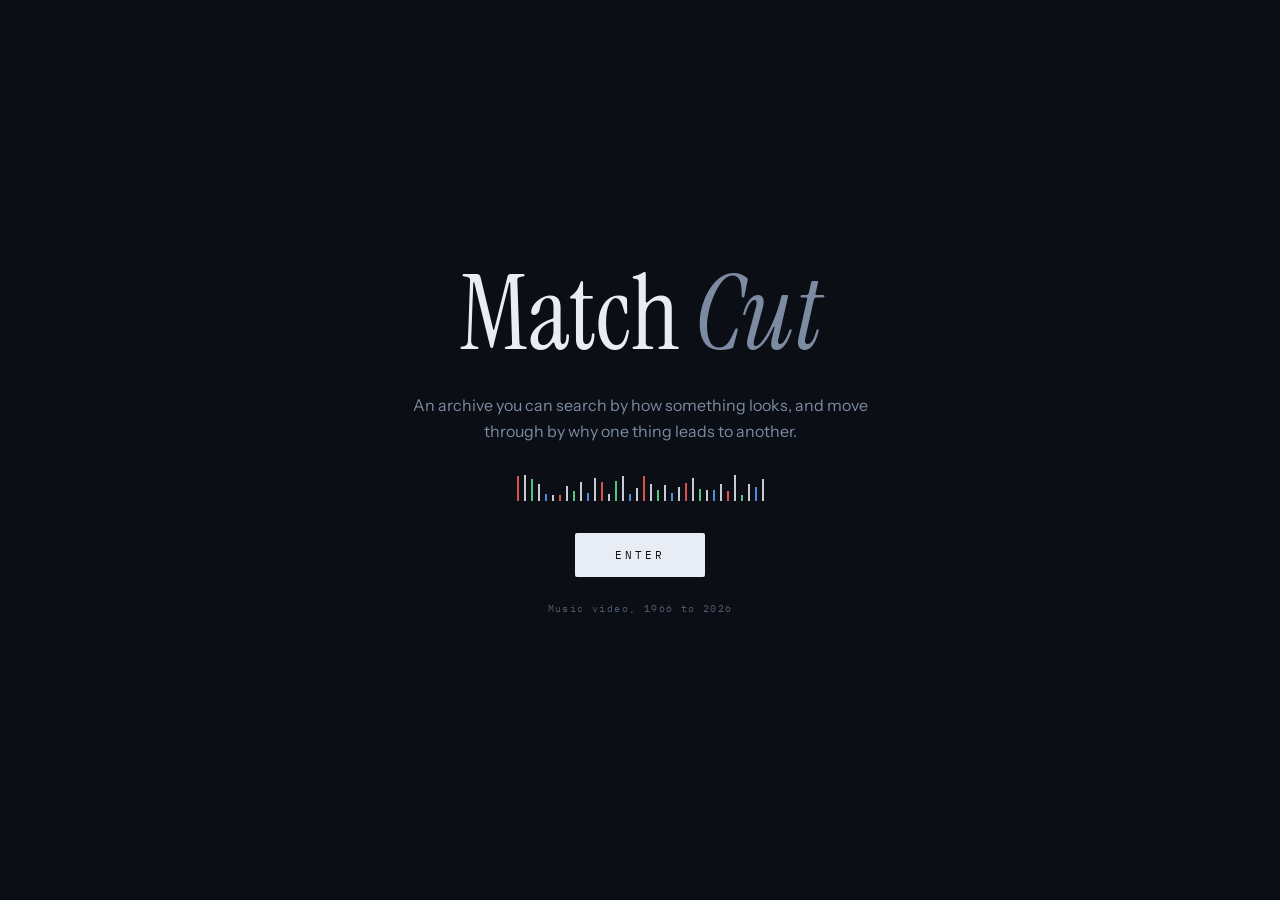
==== index.html @ 5171f954 "Boot in 75ms instead of downloading 2.6MB first The whole index loaded before anything worked: 2.6MB" ====
<!DOCTYPE html>
<html lang="en">
<head>
<meta charset="utf-8">
<meta name="viewport" content="width=device-width,initial-scale=1">
<title>Match Cut</title>
<meta name="description" content="A music video archive searchable by visual grammar, with 49,753 reasoned connections. Ask, or let the agent programme a run and say why it goes where it goes.">
<link rel="icon" href="/favicon.ico" sizes="any">
<link rel="icon" href="/assets/icon.svg" type="image/svg+xml">
<link rel="apple-touch-icon" href="/assets/icon-180.png">
<link rel="manifest" href="/site.webmanifest">
<meta name="theme-color" content="#0B0E14">

<meta property="og:type" content="website">
<meta property="og:site_name" content="Match Cut">
<meta property="og:url" content="https://matchcut.live/">
<meta property="og:title" content="Match Cut">
<meta property="og:description" content="Search a music video archive by how something looks, and move through it by why one thing leads to another. Built for people and their agents to use at the same time.">
<meta property="og:image" content="https://matchcut.live/assets/og.png">
<meta property="og:image:width" content="1200">
<meta property="og:image:height" content="630">
<meta property="og:image:alt" content="Match Cut: a music video archive searchable by visual grammar">
<meta name="twitter:card" content="summary_large_image">
<meta name="twitter:title" content="Match Cut">
<meta name="twitter:description" content="Search a music video archive by how something looks, and move through it by why one thing leads to another.">
<meta name="twitter:image" content="https://matchcut.live/assets/og.png">
<link rel="stylesheet" href="styles.css">
</head>
<body>

<!-- The opening is itself a match cut: real frames from the archive, cut on a
     hard rhythm, resolving into the wordmark. -->
<div class="gate" id="gate">
  <div class="gate-film" id="gateFilm"></div>
  <div class="gate-scrim"></div>
  <div class="gate-body">
    <div class="gate-mark"><b>Match</b><i>Cut</i></div>
    <p class="gate-line">
      An archive you can search by how something looks, and move through by why one
      thing leads to another.
    </p>
    <div class="gate-meter" id="gateMeter"></div>
    <button class="gate-enter" id="enter">Enter</button>
    <p class="gate-foot">Music video, 1966 to 2026</p>
    <p class="gate-status" id="gateStatus"></p>
  </div>
</div>

<!-- Info, on first entry and from the nav afterwards -->
<div class="sheet" id="sheet" hidden>
  <div class="sheet-card" role="dialog" aria-modal="true" aria-labelledby="sheetTitle">
    <button class="sheet-x" id="sheetX" aria-label="Close">&times;</button>
    <h2 id="sheetTitle">A place built for two kinds of visitor</h2>

    <p class="sheet-lede">
      Match Cut is a music video archive that you and your agent are meant to use at the
      same time, on the same screen.
    </p>

    <h3>Why it needs an agent</h3>
    <p>
      Every video here carries a measured visual fingerprint: motion, brightness, warmth,
      saturation, contrast, average shot length. You could not put that behind a filter
      panel anyone would use. Six continuous dimensions, plus a request like
      <em>"something shot like this one but from a different decade"</em>, is not a
      control. It is a sentence. The tool <b>find_by_look</b> exists because language is
      the only sensible interface to that question.
    </p>

    <h3>Connections that say why</h3>
    <p>
      The archive holds 49,753 links between videos, and not one of them is a similarity
      score. Each states the reason it exists: a shared director, era, movement or tag. So
      when the agent moves sideways through the archive it can tell you exactly what it
      followed, and you are free to disagree with it.
    </p>

    <h3>You still have the wheel</h3>
    <p>
      Back and forward step through what you have actually watched, so you can sit with
      something, go back to the one before it, and pick the thread up again. Arrow keys work
      too. Nothing the agent does takes the controls away from you.
    </p>

    <h3>Or let it run</h3>
    <p>
      Turn on <b>Keep it going</b> and the agent takes over the screen: when a video ends it
      chooses the next one and says in a line why it went there, usually by following a
      connection so the run has a thread through it. It is a station programmed live, with its
      reasoning out loud, and it is off until you ask for it.
    </p>

    <h3>Nothing happens off screen</h3>
    <p>
      The page offers eight tools through <b>WebMCP</b>, and each one maps to something you
      can also do by hand. Every call is printed in the conversation with its arguments and
      what came back, so you can see how the agent got somewhere rather than only where it
      landed.
    </p>

    <h3>What it knows, and what it doesn't</h3>
    <p>
      Each video carries cultural context, a curatorial assessment and a director biography,
      and every attribution carries a recorded confidence: <b>confirmed</b>, <b>likely</b> or
      <b>unknown</b>. Where the archive is unsure, it says so on screen rather than quietly
      rounding up, and the agent is told to flag that rather than state it flatly. An archive
      that tells you how sure it is beats one that sounds certain about everything.
    </p>

    <h3>Where this came from</h3>
    <p>
      Match Cut is not a standing start. It sits on two projects by the same builder.
    </p>
    <p>
      <a href="https://wantmymtv.org" target="_blank" rel="noopener"><b>MTV Rewind</b></a> is a
      continuously running music video station: roughly 100,000 videos across 87 curated
      channels, programmed rather than recommended, with a synchronised room where people
      watch the same thing at the same time. The premise underneath this page, that watching
      together beats a list of results, was worked out there first.
    </p>
    <p>
      <a href="https://radarchive.org" target="_blank" rel="noopener"><b>RAD</b></a>, the
      Rewind Archive of Data, is the research layer: the 7,139 annotated records this archive
      runs on, spanning 1966 to 2026, with per-label archives, a director index and the
      connection graph. The cataloguing behind it is rigorous and academic, and none of it
      was reachable by an agent until now. WebMCP is what made it addressable in a sentence.
    </p>
    <p class="sheet-note">
      The corpus and the annotations are used here with the permission of their author.
    </p>

    <button class="sheet-go" id="sheetGo">Start watching</button>
  </div>
</div>

<div class="app">

  <header class="bar">
    <a class="mark" href="/" aria-label="Match Cut, back to the start"><b>Match</b><i>Cut</i></a>
    <div class="counts">
      <span><b id="cVideos">—</b> videos</span>
      <span><b id="cEdges">49,753</b> connections</span>
      <span><b>1966</b>–<b>2026</b></span>
    </div>
    <button class="radio" id="radio" aria-pressed="false" title="Let the agent keep choosing what plays next, and say why each time"><i></i><span>Keep it going</span></button>
    <button class="info" id="info" aria-label="About this project" title="About this project">i</button>
    <div class="tally" id="tally" data-state="off"><i></i><span id="tallyText">No agent</span></div>
  </header>

  <div class="main">

    <div class="stage" id="stage">
      <div id="screen"></div>
      <div class="empty" id="empty">
        <h1>Every video in here is described by <em>how it looks</em>, not just what it is called.</h1>
        <div class="starters" id="starters"></div>
        <p class="lab" style="max-width:44ch;line-height:1.7">Ask your agent, or press a line to run it here</p>
      </div>
    </div>

    <nav class="tabs" id="tabs">
      <button data-tab="watch" aria-pressed="true">Watching</button>
      <button data-tab="talk" aria-pressed="false">Conversation<i id="tabDot"></i></button>
    </nav>

    <div class="left">

      <div class="meta" id="meta" hidden>
        <div class="row">
          <h2 id="mTitle"></h2>
          <div class="transport" id="transport">
            <button id="tBack" title="Back to the previous video" aria-label="Previous video">&#9664;</button>
            <button id="tPlay" title="Play or pause" aria-label="Play or pause">&#10074;&#10074;</button>
            <button id="tNext" title="Next video" aria-label="Next video">&#9654;</button>
          </div>
        </div>
        <div class="facts" id="mFacts"></div>
        <div class="agent-note" id="mNote" hidden></div>

        <div class="fp" id="fp"></div>

        <section class="setbar" id="setbar" hidden>
          <header><span class="lab" id="setTitle">Set</span><i id="setPos"></i></header>
          <div class="setrun" id="setrun"></div>
        </section>

        <section class="conn" id="connWrap" hidden>
          <header><span class="lab">Connections</span><i id="edgeCount"></i></header>
          <div class="edges" id="edges"></div>
        </section>
      </div>

      <div class="read" id="read">
        <div class="hint" id="readHint">
          Annotations load with the video. Cultural context, curatorial assessment,
          the era it sits inside, and who directed it.
        </div>
      </div>
    </div>

    <aside class="right">
      <header class="rail-head"><b>Conversation</b><i id="callCount">idle</i></header>
      <div class="scroll thread" id="thread">
        <div class="hint">Ask for something and it plays here. Every tool it runs is printed in this thread, so you can see how it got there.</div>
      </div>
      <div class="followups" id="followups" hidden></div>
      <form class="composer" id="composer">
        <input id="say" placeholder="Something slow and warm from the 70s…" autocomplete="off">
        <button type="submit" id="send" aria-label="Send">&#8593;</button>
      </form>
    </aside>

  </div>
</div>

<script src="https://www.youtube.com/iframe_api"></script>
<script src="app.js"></script>
<script src="ui.js"></script>
<script src="tools.js"></script>
<script src="chat.js"></script>
<script src="radio.js"></script>
<script src="gate.js"></script>
<script src="boot.js"></script>
</body>
</html>
---- styles.css ----
/* ==========================================================================
   MATCH CUT
   Palette from a colour-grading suite: darkened room, cool white, and RGB
   channel colours used only where they carry data. Amber is the tally light,
   reserved exclusively for agent activity.
   ========================================================================== */

@import url('https://fonts.googleapis.com/css2?family=Instrument+Sans:wght@400;500;600&family=Instrument+Serif:ital@0;1&family=IBM+Plex+Mono:wght@400;500;600&display=swap');

:root{
  --room:#0B0E14;         /* the darkened suite */
  --panel:#121824;
  --panel-2:#0E131D;
  --rule:#1E2735;
  --rule-2:#2A3547;
  --paper:#E8EDF5;
  --dim:#7C8BA1;
  --dimmer:#4E5B6E;
  --ch-r:#FF5D5D;         /* channel colours: data only */
  --ch-g:#5BE39A;
  --ch-b:#5AA2FF;
  --tally:#FFB000;        /* agent activity only. nothing else. */
  --serif:"Instrument Serif",Georgia,serif;
  --sans:"Instrument Sans",-apple-system,"Helvetica Neue",sans-serif;
  --mono:"IBM Plex Mono",ui-monospace,Menlo,monospace;
}

*{box-sizing:border-box}
/* A class that sets display beats the browser's [hidden] rule, so hidden stops
   hiding. Anything using the attribute needs this or it is silently always on. */
[hidden]{display:none !important}
html,body{height:100%}
body{
  margin:0;background:var(--room);color:var(--paper);
  font-family:var(--sans);font-size:14px;line-height:1.5;
  -webkit-font-smoothing:antialiased;overflow:hidden;
}
button{font:inherit;color:inherit;background:none;border:0;cursor:pointer}
a{color:inherit}
::selection{background:var(--tally);color:var(--room)}

.mono{font-family:var(--mono)}
.lab{
  font-family:var(--mono);font-size:9.5px;letter-spacing:.19em;text-transform:uppercase;
  color:var(--dimmer);
}

/* ---------------------------------------------------------------- shell -- */
.app{display:grid;grid-template-rows:auto 1fr;height:100vh}

.bar{
  display:flex;align-items:center;gap:20px;padding:0 18px;height:52px;
  border-bottom:1px solid var(--rule);background:var(--panel-2);flex:0 0 auto;
}
.mark{
  display:flex;align-items:baseline;gap:9px;text-decoration:none;color:inherit;
  transition:opacity .15s;
}
.mark:hover{opacity:.72}
.mark:focus-visible{outline:2px solid var(--tally);outline-offset:4px;border-radius:2px}
.mark b{
  font-family:var(--serif);font-size:23px;font-weight:400;letter-spacing:-.01em;line-height:1;
}
.mark i{
  font-family:var(--serif);font-style:italic;font-size:23px;color:var(--dim);line-height:1;
}
.bar .counts{display:flex;gap:18px;margin-left:6px}
.bar .counts span{font-family:var(--mono);font-size:10.5px;color:var(--dim)}
.bar .counts b{color:var(--paper);font-weight:500}

/* the tally light. amber means an agent is working. */
.tally{
  margin-left:auto;display:flex;align-items:center;gap:9px;padding:6px 11px;
  border:1px solid var(--rule-2);border-radius:2px;
  font-family:var(--mono);font-size:9.5px;letter-spacing:.16em;text-transform:uppercase;
  color:var(--dimmer);transition:color .2s,border-color .2s,background .2s;
}
.tally i{
  width:7px;height:7px;border-radius:50%;background:var(--rule-2);flex:0 0 auto;
  transition:background .2s,box-shadow .2s;
}
.tally[data-state="ready"]{color:var(--dim);border-color:var(--rule-2)}
.tally[data-state="ready"] i{background:var(--ch-g)}
.tally[data-state="local"]{color:var(--dim);border-color:var(--rule-2)}
.tally[data-state="local"] i{background:var(--ch-b)}
.tally[data-state="live"]{
  color:var(--tally);border-color:var(--tally);background:rgba(255,176,0,.08);
}
.tally[data-state="live"] i{background:var(--tally);box-shadow:0 0 0 4px rgba(255,176,0,.22);animation:pulse 1s infinite}
@keyframes pulse{50%{box-shadow:0 0 0 8px rgba(255,176,0,0)}}

/* ---------------------------------------------------------------- body -- */
/* Stage sits above both columns so a phone can pin it while the content below
   switches between what you are watching and the conversation. */
.main{
  display:grid;min-height:0;
  grid-template-columns:minmax(0,1fr) 372px;
  grid-template-rows:auto minmax(0,1fr);
  grid-template-areas:"stage rail" "left rail";
}
.stage{grid-area:stage}
.left{grid-area:left}
.right{grid-area:rail}
.tabs{display:none}

.left{display:flex;flex-direction:column;min-height:0;min-width:0;overflow-y:auto}
.left::-webkit-scrollbar{width:10px}
.left::-webkit-scrollbar-thumb{background:var(--rule)}
.right{border-left:1px solid var(--rule);display:flex;flex-direction:column;min-height:0;background:var(--panel-2)}


/* ---------------------------------------------------------------- stage -- */
.stage{
  position:relative;background:#000;flex:0 0 auto;border-bottom:1px solid var(--rule);
  /* 16:9 of the available width, capped so the annotation always has room */
  height:min(42vh, calc((100vw - 372px) * 0.5625));
  display:grid;place-items:center;overflow:hidden;
}
.stage #screen,.stage iframe{
  position:relative;inset:auto;
  width:min(100%, calc(42vh * 1.7778));aspect-ratio:16/9;height:auto;
}

.stage iframe,.stage #screen{position:absolute;inset:0;width:100%;height:100%;border:0}

.empty{
  position:absolute;inset:0;display:flex;flex-direction:column;align-items:center;
  justify-content:center;gap:22px;text-align:center;padding:30px;background:var(--panel-2);
}
.empty h1{
  font-family:var(--serif);font-weight:400;font-size:clamp(24px,3.4vw,40px);
  line-height:1.12;margin:0;max-width:19ch;letter-spacing:-.01em;
}
.empty h1 em{font-style:italic;color:var(--dim)}
.starters{display:flex;flex-wrap:wrap;gap:8px;justify-content:center;max-width:640px}
.starters button{
  border:1px solid var(--rule-2);border-radius:2px;padding:9px 13px;
  font-family:var(--mono);font-size:11px;color:var(--dim);text-align:left;
  transition:border-color .15s,color .15s,background .15s;
}
.starters button:hover{border-color:var(--tally);color:var(--paper);background:rgba(255,176,0,.06)}
.starters button:focus-visible{outline:2px solid var(--tally);outline-offset:2px}

/* ---------------------------------------------------------------- meta --- */
.meta{padding:20px 28px 0;flex:0 0 auto}
.meta .row{display:flex;align-items:baseline;gap:14px;flex-wrap:wrap}
.meta h2{
  font-family:var(--serif);font-weight:400;font-size:27px;line-height:1.08;margin:0;
  letter-spacing:-.01em;
}
.meta h2 em{font-style:italic;color:var(--dim)}
.meta .facts{display:flex;gap:16px;margin:9px 0 0;flex-wrap:wrap}
.meta .facts span{font-family:var(--mono);font-size:10.5px;color:var(--dim)}
.meta .facts b{color:var(--paper);font-weight:500}
.agent-note{
  margin:12px 0 0;padding:9px 12px;border-left:2px solid var(--tally);
  background:rgba(255,176,0,.06);font-size:13px;color:#F0DDB8;
}

/* ------------------------------------------------------- FINGERPRINT ----- */
/* The signature. Each channel is plotted against the whole archive, so the
   mark shows where this video sits among 7,139, not an abstract number.      */
.fp{display:grid;grid-template-columns:repeat(6,1fr);gap:1px;background:var(--rule);
    border-top:1px solid var(--rule);border-bottom:1px solid var(--rule);margin-top:16px}
.fp .ch{background:var(--panel-2);padding:11px 13px 13px}
.fp .ch .lab{display:block;margin-bottom:9px}
.fp .ch .val{font-family:var(--mono);font-size:15px;font-weight:500;line-height:1;margin-bottom:9px}
.fp .ch .val u{text-decoration:none;font-size:9.5px;color:var(--dimmer);margin-left:3px}
.scale{position:relative;height:22px}
.scale .axis{position:absolute;left:0;right:0;top:10px;height:1px;background:var(--rule-2)}
.scale .q{position:absolute;top:7px;width:1px;height:7px;background:var(--rule-2)}
.scale .pin{
  position:absolute;top:3px;width:2px;height:15px;background:var(--paper);
  transition:left .45s cubic-bezier(.2,.9,.3,1);
}
.fp .ch[data-c="r"] .pin{background:var(--ch-r)}
.fp .ch[data-c="g"] .pin{background:var(--ch-g)}
.fp .ch[data-c="b"] .pin{background:var(--ch-b)}
.scale .pin::after{
  content:"";position:absolute;left:50%;top:-5px;transform:translateX(-50%);
  border-left:3px solid transparent;border-right:3px solid transparent;
  border-top:4px solid currentColor;
}
@media(max-width:820px){.fp{grid-template-columns:repeat(3,1fr)}}

/* --------------------------------------------------------- annotation --- */
.read{flex:0 0 auto;padding:26px 28px 72px}
.read h3{margin:0 0 10px;font-size:11px}
.read p{margin:0 0 26px;font-size:16px;line-height:1.72;color:#CBD5E3;max-width:70ch}
.read p.big{
  font-family:var(--serif);font-size:22px;line-height:1.56;color:var(--paper);max-width:64ch;
}
.read h3 + p{margin-top:0}
.chips{display:flex;flex-wrap:wrap;gap:6px;margin:0 0 26px;max-width:70ch}
.chips b{
  font-family:var(--mono);font-size:10px;font-weight:400;color:var(--dim);
  border:1px solid var(--rule);padding:4px 8px;border-radius:2px;
}

/* --------------------------------------------------------------- rail --- */
.panel{display:flex;flex-direction:column;min-height:0;border-bottom:1px solid var(--rule)}
.panel:last-child{border-bottom:0;flex:1 1 auto}
.panel > header{
  display:flex;align-items:center;justify-content:space-between;padding:11px 14px;
  border-bottom:1px solid var(--rule);flex:0 0 auto;
}
.panel > header b{font-family:var(--mono);font-size:9.5px;letter-spacing:.19em;text-transform:uppercase;color:var(--dim);font-weight:500}
.panel > header i{font-family:var(--mono);font-size:9.5px;color:var(--dimmer);font-style:normal}
.scroll{overflow-y:auto;min-height:0}
.scroll::-webkit-scrollbar{width:9px}
.scroll::-webkit-scrollbar-thumb{background:var(--rule)}

/* agent call feed */
.calls{max-height:246px}
.call{padding:10px 14px;border-bottom:1px solid var(--rule);animation:slide .3s ease both}
@keyframes slide{from{opacity:0;transform:translateY(-6px)}}
.call .h{display:flex;align-items:baseline;gap:8px}
.call .h b{font-family:var(--mono);font-size:11.5px;color:var(--tally);font-weight:500}
.call .h i{font-family:var(--mono);font-size:9.5px;color:var(--dimmer);font-style:normal;margin-left:auto}
.call .a{font-family:var(--mono);font-size:10.5px;color:var(--dim);margin-top:5px;
  white-space:nowrap;overflow:hidden;text-overflow:ellipsis}
.call .r{font-family:var(--mono);font-size:10.5px;color:var(--ch-g);margin-top:4px}

/* connections */
.edge{display:block;width:100%;text-align:left;padding:11px 14px;border-bottom:1px solid var(--rule);
      border-left:2px solid transparent;transition:background .15s,border-color .15s}
.edge:hover{background:var(--panel);border-left-color:var(--tally)}
.edge:focus-visible{outline:2px solid var(--tally);outline-offset:-2px}
.edge[disabled]{opacity:.4;cursor:default}
.edge .t{font-size:13px;line-height:1.3}
.edge .t u{text-decoration:none;color:var(--dim)}
.edge .why{font-family:var(--mono);font-size:10px;color:var(--tally);margin-top:5px;opacity:.85}
.edge .why::before{content:"↳ "}

.hint{padding:22px 16px;text-align:center;color:var(--dimmer);font-size:12.5px;line-height:1.55}

@media(prefers-reduced-motion:reduce){
  *{animation:none !important;transition:none !important}
}

/* ------------------------------------------------- connections, in place -- */
.conn{border-top:1px solid var(--rule);margin-top:0}
.conn > header{display:flex;align-items:center;gap:10px;padding:14px 0 10px}
.conn > header i{font-family:var(--mono);font-size:9.5px;color:var(--dimmer);font-style:normal}
.edges{display:grid;grid-template-columns:repeat(auto-fill,minmax(268px,1fr));gap:1px;
       background:var(--rule);border:1px solid var(--rule)}
.edges .edge{background:var(--panel-2);border:0;border-left:2px solid transparent;padding:11px 13px}

/* ------------------------------------------------------------ the rail --- */
.right{background:var(--panel-2)}
.rail-head{display:flex;align-items:center;justify-content:space-between;padding:12px 15px;
           border-bottom:1px solid var(--rule);flex:0 0 auto}
.rail-head b{font-family:var(--mono);font-size:9.5px;letter-spacing:.19em;text-transform:uppercase;color:var(--dim);font-weight:500}
.rail-head i{font-family:var(--mono);font-size:9.5px;color:var(--dimmer);font-style:normal}
.thread{flex:1 1 auto;padding:14px 0}

.turn{padding:0 15px 16px}
.turn.you .b{background:var(--panel);border:1px solid var(--rule-2);border-radius:2px;padding:9px 12px;
             font-size:13.5px;color:var(--paper)}
.turn.them .b{font-size:14px;line-height:1.6;color:#CBD5E3}
.turn .who{font-family:var(--mono);font-size:9px;letter-spacing:.19em;text-transform:uppercase;
           color:var(--dimmer);margin-bottom:7px}

/* a tool call inside the transcript */
.tc{margin:0 15px 10px;border-left:2px solid var(--tally);background:rgba(255,176,0,.05);padding:8px 11px}
.tc b{font-family:var(--mono);font-size:11px;color:var(--tally);font-weight:500}
.tc .a{font-family:var(--mono);font-size:10px;color:var(--dim);margin-top:4px;
       white-space:nowrap;overflow:hidden;text-overflow:ellipsis}
.tc .r{font-family:var(--mono);font-size:10px;color:var(--ch-g);margin-top:3px}
.tc .ms{font-family:var(--mono);font-size:9px;color:var(--dimmer);float:right}

.composer{display:flex;gap:8px;padding:12px 14px;border-top:1px solid var(--rule);flex:0 0 auto;
          background:var(--panel-2)}
.composer input{
  flex:1;background:var(--room);border:1px solid var(--rule-2);border-radius:2px;color:var(--paper);
  padding:11px 12px;font-family:var(--sans);font-size:13.5px;min-width:0;
}
.composer input::placeholder{color:var(--dimmer)}
.composer input:focus{outline:none;border-color:var(--tally)}
.composer button{
  width:40px;flex:0 0 auto;border:1px solid var(--rule-2);border-radius:2px;color:var(--dim);
  font-size:15px;transition:.15s;
}
.composer button:hover{border-color:var(--tally);color:var(--tally)}
.composer button:disabled{opacity:.4}
.dots{display:inline-flex;gap:3px}
.dots i{width:4px;height:4px;border-radius:50%;background:var(--tally);animation:blink 1.1s infinite}
.dots i:nth-child(2){animation-delay:.18s}.dots i:nth-child(3){animation-delay:.36s}
@keyframes blink{0%,60%,100%{opacity:.25}30%{opacity:1}}

/* contextual follow-ups, only once something is on screen to refer to */
.followups{display:flex;flex-wrap:wrap;gap:6px;padding:0 14px 12px;flex:0 0 auto;border-top:1px solid var(--rule);padding-top:12px}
.followups button{
  border:1px solid var(--rule-2);border-radius:2px;padding:6px 10px;
  font-family:var(--mono);font-size:10px;color:var(--dim);transition:.15s;text-align:left;
}
.followups button:hover{border-color:var(--tally);color:var(--paper);background:rgba(255,176,0,.06)}
.followups button:focus-visible{outline:2px solid var(--tally);outline-offset:2px}

/* ==========================================================================
   THE GATE
   The opening is a match cut: real frames from the archive, cut on a hard
   rhythm, resolving into the wordmark. No fades. A cut is a cut.
   ========================================================================== */
.gate{
  position:fixed;inset:0;z-index:100;background:var(--room);
  display:grid;place-items:center;overflow:hidden;
}
.gate.out{animation:gateout .5s ease forwards;pointer-events:none}
@keyframes gateout{to{opacity:0;transform:scale(1.03)}}

.gate-film{position:absolute;inset:0}
.gate-film img{
  position:absolute;inset:0;width:100%;height:100%;object-fit:cover;
  opacity:0;filter:grayscale(1) contrast(1.2) brightness(.42);
  /* frames carry their own broadcast watermarks in the corners. push them out. */
  transform:scale(1.34);
}
.gate-film img.on{opacity:1}
.gate-scrim{
  position:absolute;inset:0;
  background:
    radial-gradient(58% 52% at 50% 45%,rgba(11,14,20,.5),rgba(11,14,20,.96) 74%),
    linear-gradient(180deg,rgba(11,14,20,.85) 0%,transparent 22%,transparent 74%,rgba(11,14,20,.95) 100%);
}

.gate-body{position:relative;text-align:center;padding:32px;max-width:660px}
.gate-mark{display:flex;align-items:baseline;justify-content:center;gap:14px}
.gate-mark b,.gate-mark i{
  font-family:var(--serif);font-weight:400;font-size:clamp(46px,9vw,104px);line-height:1;
  opacity:0;animation:cutin .01s forwards;
}
.gate-mark b{animation-delay:.85s}
.gate-mark i{font-style:italic;color:var(--dim);animation-delay:1.05s}
@keyframes cutin{to{opacity:1}}

.gate-line{
  font-size:16px;line-height:1.65;color:var(--dim);max-width:46ch;margin:26px auto 0;
  opacity:0;animation:cutin .01s 1.35s forwards;
}

/* six channels sweeping to their real positions: the instrument waking up */
.gate-meter{display:flex;justify-content:center;gap:5px;margin:30px 0 32px;height:26px}
.gate-meter span{
  width:2px;background:var(--paper);align-self:flex-end;height:4px;opacity:.85;
  /* sweep up once as the instrument wakes, then keep moving until you enter */
  animation:
    sweep .9s cubic-bezier(.2,.9,.3,1) var(--in) forwards,
    vibe var(--dur) ease-in-out var(--hold) infinite alternate;
}
.gate-meter span:nth-child(6n+1){background:var(--ch-r)}
.gate-meter span:nth-child(6n+3){background:var(--ch-g)}
.gate-meter span:nth-child(6n+5){background:var(--ch-b)}
@keyframes sweep{to{height:var(--h)}}
@keyframes vibe{from{height:var(--h)}to{height:var(--h2)}}

.gate-enter{
  font-family:var(--mono);font-size:11px;letter-spacing:.28em;text-transform:uppercase;
  color:var(--room);background:var(--paper);padding:14px 40px;border-radius:2px;
  opacity:0;animation:cutin .01s 1.6s forwards;transition:background .15s,transform .15s;
}
.gate-enter:hover{background:var(--tally);transform:translateY(-1px)}
.gate-enter:focus-visible{outline:2px solid var(--tally);outline-offset:4px}
.gate-foot{
  font-family:var(--mono);font-size:10px;letter-spacing:.14em;color:var(--dimmer);
  margin:24px 0 0;opacity:0;animation:cutin .01s 1.8s forwards;
}

/* ------------------------------------------------------------- the sheet -- */
.info{
  width:26px;height:26px;border-radius:50%;border:1px solid var(--rule-2);color:var(--dim);
  font-family:var(--serif);font-size:14px;line-height:1;margin-left:auto;transition:.15s;flex:0 0 auto;
}
.info:hover{border-color:var(--tally);color:var(--tally)}
.info:focus-visible{outline:2px solid var(--tally);outline-offset:3px}
.bar .tally{margin-left:14px}

.sheet{
  position:fixed;inset:0;z-index:90;background:rgba(6,8,12,.72);
  backdrop-filter:blur(3px);display:grid;place-items:center;padding:24px;
  animation:cutin .18s ease forwards;
}
.sheet-card{
  position:relative;background:var(--panel);border:1px solid var(--rule-2);border-radius:3px;
  max-width:660px;width:100%;max-height:86vh;overflow-y:auto;padding:44px 48px 40px;
}
.sheet-card::-webkit-scrollbar{width:10px}
.sheet-card::-webkit-scrollbar-thumb{background:var(--rule)}
.sheet-x{
  position:absolute;right:14px;top:12px;width:30px;height:30px;color:var(--dim);font-size:20px;
}
.sheet-x:hover{color:var(--paper)}
.sheet-card h2{
  font-family:var(--serif);font-weight:400;font-size:31px;line-height:1.15;margin:0 0 18px;
}
.sheet-lede{font-size:17px;line-height:1.6;color:var(--paper);margin:0 0 30px;max-width:56ch}
.sheet-card h3{
  font-family:var(--mono);font-size:9.5px;letter-spacing:.19em;text-transform:uppercase;
  color:var(--tally);margin:0 0 9px;font-weight:500;
}
.sheet-card p{font-size:14.5px;line-height:1.7;color:#C6D0DE;margin:0 0 26px;max-width:62ch}
.sheet-card p b{color:var(--paper);font-family:var(--mono);font-size:13px;font-weight:500}
.sheet-card p em{color:var(--paper);font-style:italic}
.sheet-go{
  font-family:var(--mono);font-size:10.5px;letter-spacing:.22em;text-transform:uppercase;
  color:var(--room);background:var(--paper);padding:12px 28px;border-radius:2px;transition:.15s;
}
.sheet-go:hover{background:var(--tally)}
.sheet-go:focus-visible{outline:2px solid var(--tally);outline-offset:3px}

@media(max-width:640px){
  .sheet-card{padding:34px 24px 30px}
  .sheet-card h2{font-size:25px}
}
@media(prefers-reduced-motion:reduce){
  .gate-mark b,.gate-mark i,.gate-line,.gate-enter,.gate-foot{animation:none;opacity:1}
  .gate-meter span{animation:none;height:var(--h)}
  .gate-film img{transition:none}
}
/* confidence, shown rather than claimed */
.meta .facts u{
  text-decoration:none;font-family:var(--mono);font-size:9px;letter-spacing:.14em;
  text-transform:uppercase;color:var(--tally);border:1px solid rgba(255,176,0,.4);
  padding:2px 5px;border-radius:2px;margin-left:5px;
}
.sheet-card p a{color:var(--tally);text-decoration:none;border-bottom:1px solid rgba(255,176,0,.35)}
.sheet-card p a:hover{border-bottom-color:var(--tally)}
.sheet-card p a b{color:inherit;font-family:var(--sans);font-size:inherit;font-weight:600}
.sheet-note{font-size:12.5px !important;color:var(--dimmer) !important;margin-top:-12px !important}

/* ------------------------------------------------- continuous play ------- */
.radio{
  margin-left:auto;display:flex;align-items:center;gap:8px;padding:6px 12px;
  border:1px solid var(--rule-2);border-radius:2px;color:var(--dim);
  font-family:var(--mono);font-size:9.5px;letter-spacing:.16em;text-transform:uppercase;
  transition:.15s;flex:0 0 auto;
}
.radio i{width:7px;height:7px;border-radius:50%;background:var(--rule-2);flex:0 0 auto;transition:.15s}
.radio:hover{border-color:var(--dim);color:var(--paper)}
.radio[aria-pressed="true"]{border-color:var(--tally);color:var(--tally);background:rgba(255,176,0,.08)}
.radio[aria-pressed="true"] i{background:var(--tally);box-shadow:0 0 0 3px rgba(255,176,0,.2);animation:pulse 1.8s infinite}
.radio:focus-visible{outline:2px solid var(--tally);outline-offset:3px}
.bar .info{margin-left:12px}
@media(max-width:900px){.radio span{display:none}.radio{padding:6px 9px}}
/* the app speaking about itself, distinct from you and from the agent */
.note-line{
  margin:0 15px 14px;padding:8px 0;border-top:1px solid var(--rule);
  font-family:var(--mono);font-size:10.5px;letter-spacing:.04em;line-height:1.55;
  color:var(--dim);
}

/* ---------------------------------------------- a set, running in order -- */
.setbar{border-top:1px solid var(--rule);padding-top:14px;margin-top:2px}
.setbar > header{display:flex;align-items:baseline;gap:10px;margin-bottom:10px}
.setbar > header i{font-family:var(--mono);font-size:9.5px;color:var(--dimmer);font-style:normal}
.setrun{display:flex;gap:8px;overflow-x:auto;padding-bottom:4px;scrollbar-width:none}
.setrun::-webkit-scrollbar{display:none}
.cue{
  flex:0 0 auto;width:150px;text-align:left;border:1px solid var(--rule);border-radius:2px;
  background:var(--panel-2);padding:8px 9px;transition:.15s;position:relative;
}
.cue:hover{border-color:var(--rule-2)}
.cue .n{font-family:var(--mono);font-size:9px;color:var(--dimmer);letter-spacing:.14em}
.cue .a{font-size:12px;color:var(--paper);line-height:1.25;margin-top:5px;
  display:-webkit-box;-webkit-line-clamp:1;-webkit-box-orient:vertical;overflow:hidden}
.cue .t{font-size:11px;color:var(--dim);line-height:1.25;margin-top:2px;
  display:-webkit-box;-webkit-line-clamp:1;-webkit-box-orient:vertical;overflow:hidden}
.cue.now{border-color:var(--tally);background:rgba(255,176,0,.07)}
.cue.now .n{color:var(--tally)}
.cue.done{opacity:.45}
.cue:focus-visible{outline:2px solid var(--tally);outline-offset:2px}

/* ------------------------------------------------------------ transport -- */
.meta .row{justify-content:space-between}
.transport{display:flex;gap:6px;flex:0 0 auto;align-self:center}
.transport button{
  width:34px;height:34px;border:1px solid var(--rule-2);border-radius:2px;color:var(--dim);
  display:flex;align-items:center;justify-content:center;font-size:11px;transition:.15s;
}
.transport button:hover:not(:disabled){border-color:var(--tally);color:var(--tally)}
.transport button:disabled{opacity:.3;cursor:default}
.transport button:focus-visible{outline:2px solid var(--tally);outline-offset:2px}

/* ==========================================================================
   PHONE AND NARROW WINDOWS
   The conversation used to be hidden below 1100px, which removed the entire
   point of the page. Stage pins to the top; a tab switches what sits under it.
   ========================================================================== */
@media(max-width:1100px){
  .main{
    grid-template-columns:1fr;
    grid-template-rows:auto auto minmax(0,1fr);
    grid-template-areas:"stage" "tabs" "body";
  }
  .stage{
    grid-area:stage;
    height:min(38vh, calc(100vw * 0.5625));
    border-bottom:1px solid var(--rule);
  }
  .stage #screen,.stage iframe{width:100%;max-width:none;aspect-ratio:16/9;height:auto}

  .tabs{
    grid-area:tabs;display:flex;border-bottom:1px solid var(--rule);background:var(--panel-2);
  }
  .tabs button{
    flex:1;padding:13px 8px;font-family:var(--mono);font-size:10px;letter-spacing:.17em;
    text-transform:uppercase;color:var(--dimmer);border-bottom:2px solid transparent;
    position:relative;transition:.15s;
  }
  .tabs button[aria-pressed="true"]{color:var(--paper);border-bottom-color:var(--tally)}
  .tabs button i{
    position:absolute;top:9px;right:14px;width:6px;height:6px;border-radius:50%;
    background:var(--tally);opacity:0;transition:opacity .2s;
  }
  .tabs button i.on{opacity:1}

  .left,.right{grid-area:body;min-height:0}
  .right{border-left:0}
  body[data-tab="watch"] .right{display:none}
  body[data-tab="talk"] .left{display:none}

  .meta{padding:16px 18px 0}
  .meta h2{font-size:22px}
  .read{padding:20px 18px 60px}
  .read p{font-size:15.5px;line-height:1.66}
  .read p.big{font-size:19px}
  .fp{grid-template-columns:repeat(3,1fr)}
  .setrun .cue{width:132px}
  .edges{grid-template-columns:1fr}
  .transport button{width:38px;height:38px}
  .bar{height:52px;gap:12px;padding:0 12px}
  .bar .counts{display:none}
  .mark b,.mark i{font-size:19px}
  .radio span{display:none}
  .radio{padding:7px 10px}
  .composer{position:sticky;bottom:0}
}

@media(max-width:560px){
  .stage{height:min(34vh, calc(100vw * 0.5625))}
  .fp{grid-template-columns:repeat(2,1fr)}
  .meta h2{font-size:19px}
  .read p.big{font-size:17.5px}
  .gate-body{padding:24px 20px}
  .sheet{padding:0}
  .sheet-card{max-height:100vh;border-radius:0;border:0;padding:30px 20px 26px}
}
.gate-status{
  font-family:var(--mono);font-size:9.5px;letter-spacing:.14em;text-transform:uppercase;
  color:var(--ch-g);margin:10px 0 0;min-height:12px;opacity:0;animation:cutin .01s 1.9s forwards;
}
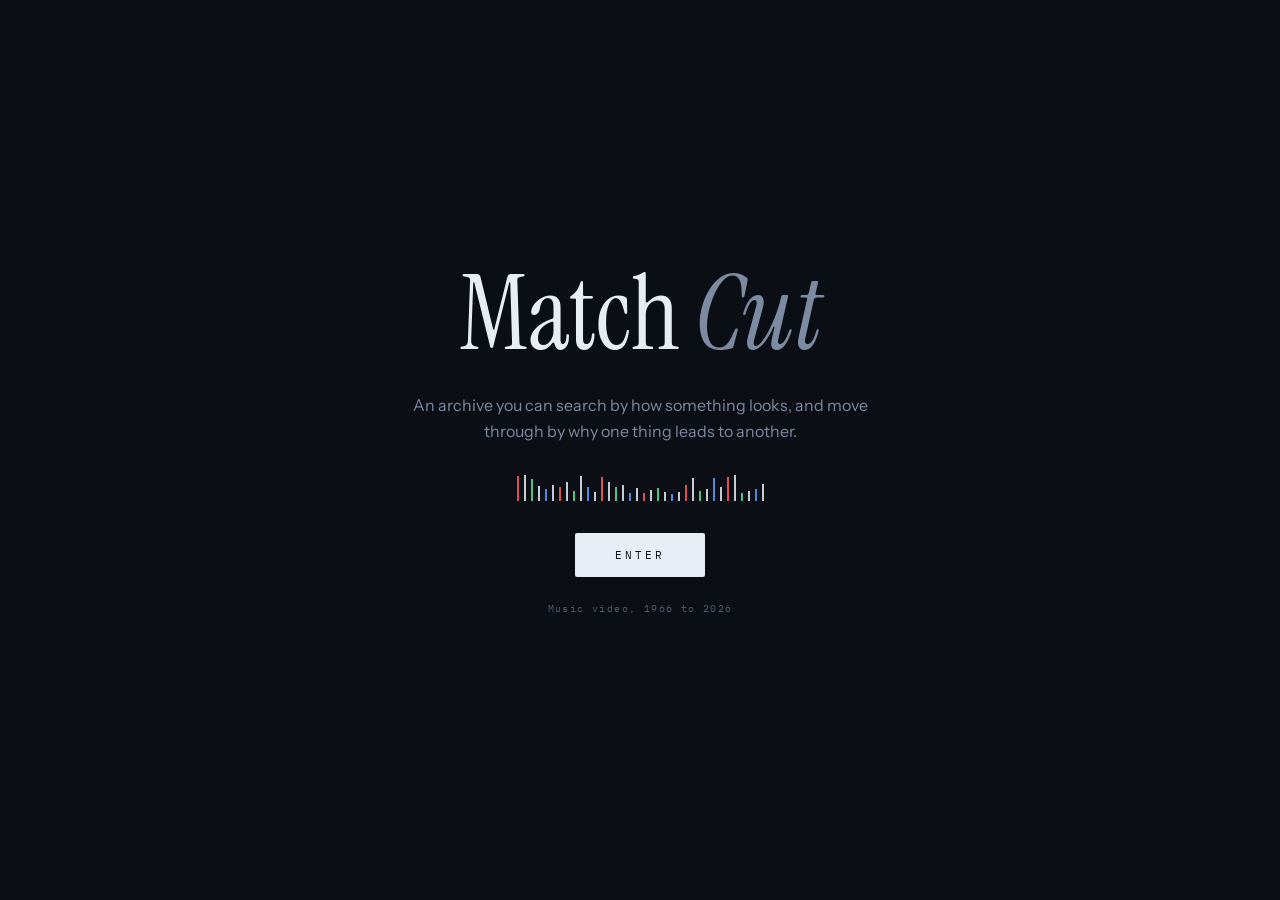
==== commit 6895e8cc: "Give the agent something at stake: a collection it can read and write Every tool so far was read-onl" ====
--- a/index.html
+++ b/index.html
@@ -75,6 +75,19 @@
       followed, and you are free to disagree with it.
     </p>
 
+    <h3>It remembers you, and only you</h3>
+    <p>
+      Keep something and it stays, with the reason you kept it. The agent can read that back:
+      not just the list, but its <em>shape</em>, the average motion, brightness, warmth and shot
+      length of everything you have kept, and the eras and directors you lean toward. Ask what to
+      watch and it answers from your own collection rather than from what is popular.
+    </p>
+    <p>
+      That collection lives in your browser. This is the case WebMCP was written for. An agent
+      talking to a server would need your state copied somewhere it can reach; an agent working
+      inside the page just reads what is already there.
+    </p>
+
     <h3>You still have the wheel</h3>
     <p>
       Back and forward step through what you have actually watched, so you can sit with
@@ -92,7 +105,7 @@
 
     <h3>Nothing happens off screen</h3>
     <p>
-      The page offers eight tools through <b>WebMCP</b>, and each one maps to something you
+      The page offers twelve tools through <b>WebMCP</b>, and each one maps to something you
       can also do by hand. Every call is printed in the conversation with its arguments and
       what came back, so you can see how the agent got somewhere rather than only where it
       landed.
@@ -172,12 +185,18 @@
             <button id="tBack" title="Back to the previous video" aria-label="Previous video">&#9664;</button>
             <button id="tPlay" title="Play or pause" aria-label="Play or pause">&#10074;&#10074;</button>
             <button id="tNext" title="Next video" aria-label="Next video">&#9654;</button>
+            <button id="tKeep" title="Keep this one" aria-label="Keep this video">&#9829;</button>
           </div>
         </div>
         <div class="facts" id="mFacts"></div>
         <div class="agent-note" id="mNote" hidden></div>
 
         <div class="fp" id="fp"></div>
+
+        <section class="keepbar" id="keepbar" hidden>
+          <header><span class="lab">Kept</span><i id="keepCount"></i></header>
+          <div class="keeprun" id="keeprun"></div>
+        </section>
 
         <section class="setbar" id="setbar" hidden>
           <header><span class="lab" id="setTitle">Set</span><i id="setPos"></i></header>
--- a/styles.css
+++ b/styles.css
@@ -549,3 +549,44 @@
   font-family:var(--mono);font-size:9.5px;letter-spacing:.14em;text-transform:uppercase;
   color:var(--ch-g);margin:10px 0 0;min-height:12px;opacity:0;animation:cutin .01s 1.9s forwards;
 }
+
+/* ---------------------------------------------------------------------------
+   With nothing playing there is no video to keep 16:9 for, so let the opening
+   panel take the room it needs instead of clipping inside a fixed stage.
+   --------------------------------------------------------------------------- */
+/* With nothing playing there is no aspect ratio to hold, at any width. A short
+   window made 42vh too small for the headline plus five prompts, and the stage
+   clipped them. */
+body[data-empty] .stage{height:auto;min-height:0;display:block;overflow:visible}
+body[data-empty] .empty{position:relative;inset:auto;padding:52px 32px 56px;min-height:0}
+
+@media(max-width:1100px){
+  body[data-empty] .empty{padding:26px 18px 30px}
+  body[data-empty] .empty h1{font-size:clamp(19px,5.6vw,26px);max-width:22ch}
+  body[data-empty] .starters{gap:7px}
+  body[data-empty] .starters button{font-size:11px;padding:10px 12px;width:100%;text-align:center}
+  body[data-empty] .empty .lab{display:none}
+}
+@media(max-width:560px){
+  body[data-empty] .empty h1{font-size:19px;line-height:1.2}
+  body[data-empty] .empty{gap:16px}
+}
+
+/* --------------------------------------------------------------- kept ---- */
+.keepbar{border-top:1px solid var(--rule);padding-top:14px;margin-top:2px}
+.keepbar > header{display:flex;align-items:baseline;gap:10px;margin-bottom:10px}
+.keepbar > header i{font-family:var(--mono);font-size:9.5px;color:var(--dimmer);font-style:normal}
+.keeprun{display:flex;gap:8px;overflow-x:auto;padding-bottom:4px;scrollbar-width:none}
+.keeprun::-webkit-scrollbar{display:none}
+.kept{
+  flex:0 0 auto;width:150px;text-align:left;border:1px solid var(--rule);border-radius:2px;
+  background:var(--panel-2);padding:8px 9px;transition:.15s;
+}
+.kept:hover{border-color:var(--tally)}
+.kept .a{font-size:12px;color:var(--paper);line-height:1.25;
+  display:-webkit-box;-webkit-line-clamp:1;-webkit-box-orient:vertical;overflow:hidden}
+.kept .t{font-size:11px;color:var(--dim);line-height:1.25;margin-top:2px;
+  display:-webkit-box;-webkit-line-clamp:1;-webkit-box-orient:vertical;overflow:hidden}
+.kept .w{font-family:var(--mono);font-size:9.5px;color:var(--tally);margin-top:5px;
+  display:-webkit-box;-webkit-line-clamp:2;-webkit-box-orient:vertical;overflow:hidden}
+#tKeep[aria-pressed="true"]{border-color:var(--tally);color:var(--tally);background:rgba(255,176,0,.1)}
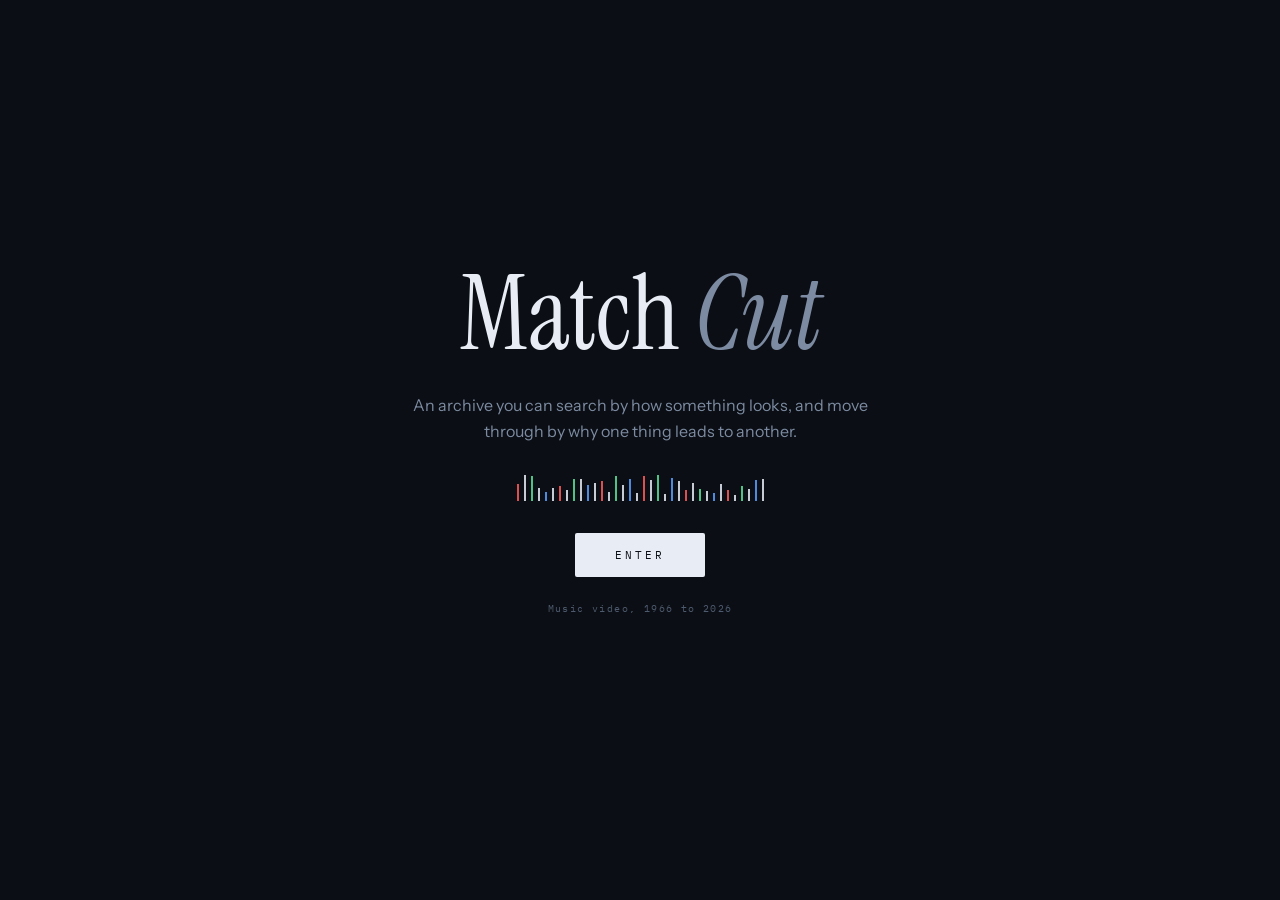
==== commit e596e0a3: "Add real pressings you can actually buy Everything the agent did was weightless: search, play, expla" ====
--- a/index.html
+++ b/index.html
@@ -193,6 +193,14 @@
 
         <div class="fp" id="fp"></div>
 
+        <section class="shop" id="shop" hidden>
+          <header>
+            <span class="lab">Pressings you can buy</span>
+            <i id="shopNote"></i>
+          </header>
+          <div class="shoprun" id="shoprun"></div>
+        </section>
+
         <section class="keepbar" id="keepbar" hidden>
           <header><span class="lab">Kept</span><i id="keepCount"></i></header>
           <div class="keeprun" id="keeprun"></div>
--- a/styles.css
+++ b/styles.css
@@ -590,3 +590,27 @@
 .kept .w{font-family:var(--mono);font-size:9.5px;color:var(--tally);margin-top:5px;
   display:-webkit-box;-webkit-line-clamp:2;-webkit-box-orient:vertical;overflow:hidden}
 #tKeep[aria-pressed="true"]{border-color:var(--tally);color:var(--tally);background:rgba(255,176,0,.1)}
+
+/* --------------------------------------------------- pressings for sale -- */
+.shop{border-top:1px solid var(--rule);padding-top:14px;margin-top:2px}
+.shop > header{display:flex;align-items:baseline;gap:10px;margin-bottom:10px}
+.shop > header i{font-family:var(--mono);font-size:9.5px;color:var(--dimmer);font-style:normal}
+.shoprun{display:flex;gap:10px;overflow-x:auto;padding-bottom:4px;scrollbar-width:none}
+.shoprun::-webkit-scrollbar{display:none}
+.rec{
+  flex:0 0 auto;width:172px;border:1px solid var(--rule);border-radius:2px;overflow:hidden;
+  background:var(--panel-2);text-decoration:none;display:block;transition:.15s;
+}
+.rec:hover{border-color:var(--tally);transform:translateY(-2px)}
+.rec:focus-visible{outline:2px solid var(--tally);outline-offset:2px}
+.rec .sleeve{width:100%;aspect-ratio:1;background:var(--panel);overflow:hidden}
+.rec .sleeve img{width:100%;height:100%;object-fit:cover;display:block}
+.rec .b{padding:9px 10px 11px}
+.rec .t{font-size:12px;color:var(--paper);line-height:1.25;
+  display:-webkit-box;-webkit-line-clamp:2;-webkit-box-orient:vertical;overflow:hidden}
+.rec .m{font-family:var(--mono);font-size:9.5px;color:var(--dimmer);margin-top:5px;
+  white-space:nowrap;overflow:hidden;text-overflow:ellipsis}
+.rec .p{display:flex;align-items:baseline;justify-content:space-between;margin-top:8px;gap:6px}
+.rec .p b{font-family:var(--mono);font-size:13px;color:var(--ch-g);font-weight:600}
+.rec .p u{font-family:var(--mono);font-size:9px;color:var(--dimmer);text-decoration:none}
+@media(max-width:1100px){.rec{width:150px}}
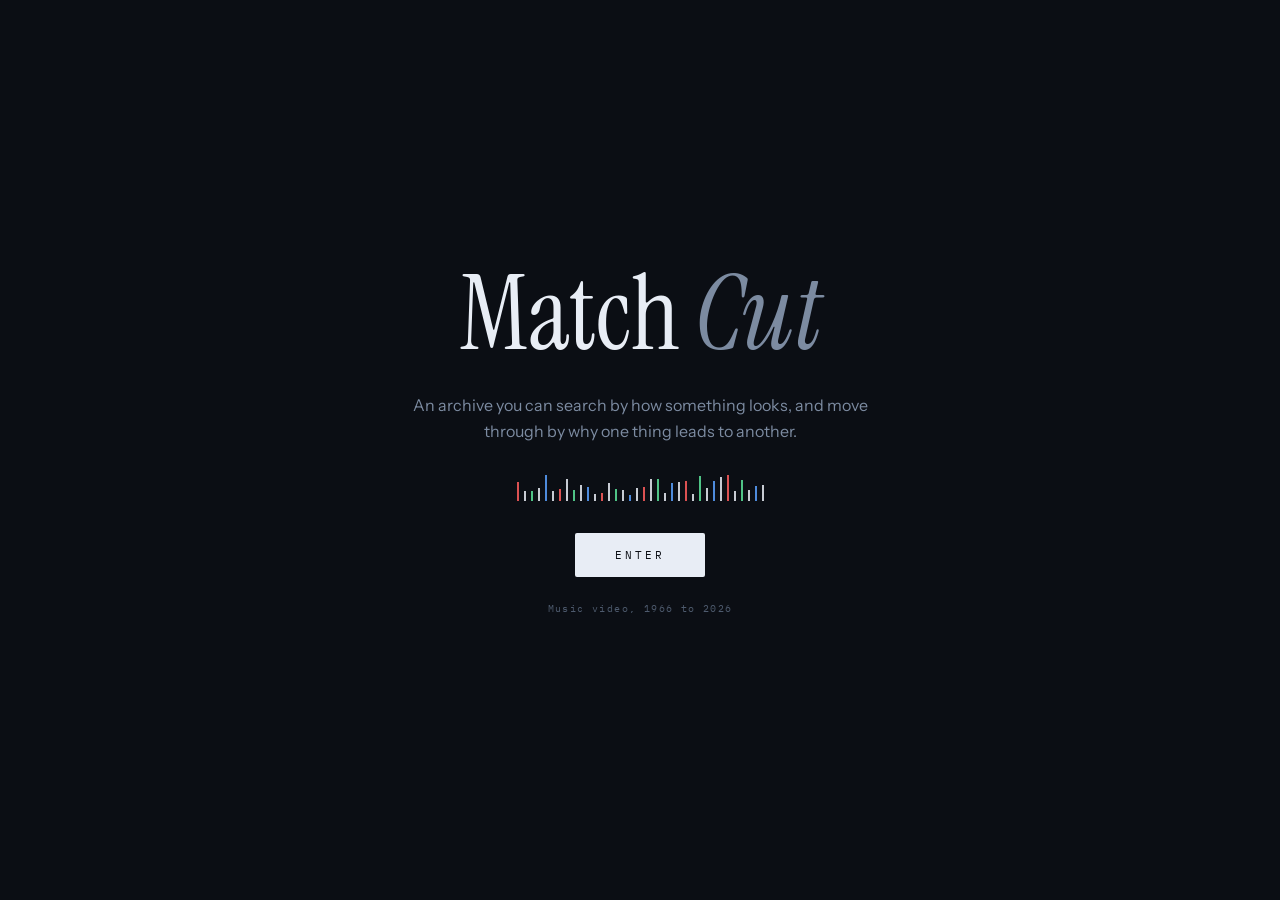
==== commit 4701931d: "Document the pressings tool" ====
--- a/index.html
+++ b/index.html
@@ -75,6 +75,14 @@
       followed, and you are free to disagree with it.
     </p>
 
+    <h3>And you can own it</h3>
+    <p>
+      Like something enough and the agent will find the record. <b>find_records</b> returns real
+      physical pressings for the artist on screen, straight from the Discogs database: year, label,
+      catalogue number, how many copies are currently for sale and the lowest price actually
+      listed. Nothing is invented and nothing is sold here. The buy link goes to the real listing.
+    </p>
+
     <h3>It remembers you, and only you</h3>
     <p>
       Keep something and it stays, with the reason you kept it. The agent can read that back:
@@ -105,7 +113,7 @@
 
     <h3>Nothing happens off screen</h3>
     <p>
-      The page offers twelve tools through <b>WebMCP</b>, and each one maps to something you
+      The page offers thirteen tools through <b>WebMCP</b>, and each one maps to something you
       can also do by hand. Every call is printed in the conversation with its arguments and
       what came back, so you can see how the agent got somewhere rather than only where it
       landed.
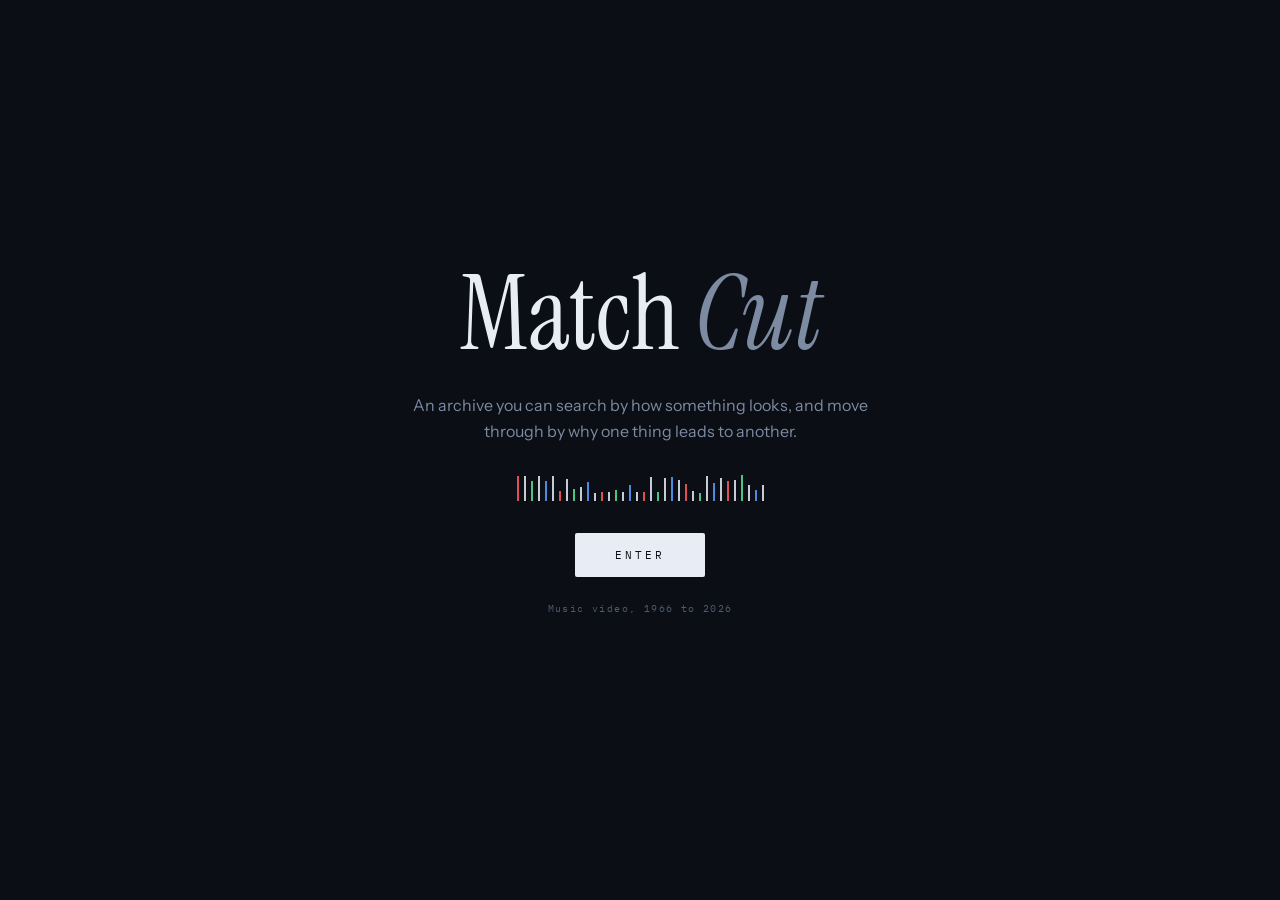
==== commit e98baef7: "Give the records shelf a button find_records only ran when the agent called it, so unless you though" ====
--- a/index.html
+++ b/index.html
@@ -80,7 +80,8 @@
       Like something enough and the agent will find the record. <b>find_records</b> returns real
       physical pressings for the artist on screen, straight from the Discogs database: year, label,
       catalogue number, how many copies are currently for sale and the lowest price actually
-      listed. Nothing is invented and nothing is sold here. The buy link goes to the real listing.
+      listed. Ask for it, or press the &#9673; beside the transport. Nothing is invented and
+      nothing is sold here. The buy link goes to the real listing.
     </p>
 
     <h3>It remembers you, and only you</h3>
@@ -194,6 +195,7 @@
             <button id="tPlay" title="Play or pause" aria-label="Play or pause">&#10074;&#10074;</button>
             <button id="tNext" title="Next video" aria-label="Next video">&#9654;</button>
             <button id="tKeep" title="Keep this one" aria-label="Keep this video">&#9829;</button>
+            <button id="tShop" title="Find the record" aria-label="Find pressings you can buy">&#9673;</button>
           </div>
         </div>
         <div class="facts" id="mFacts"></div>
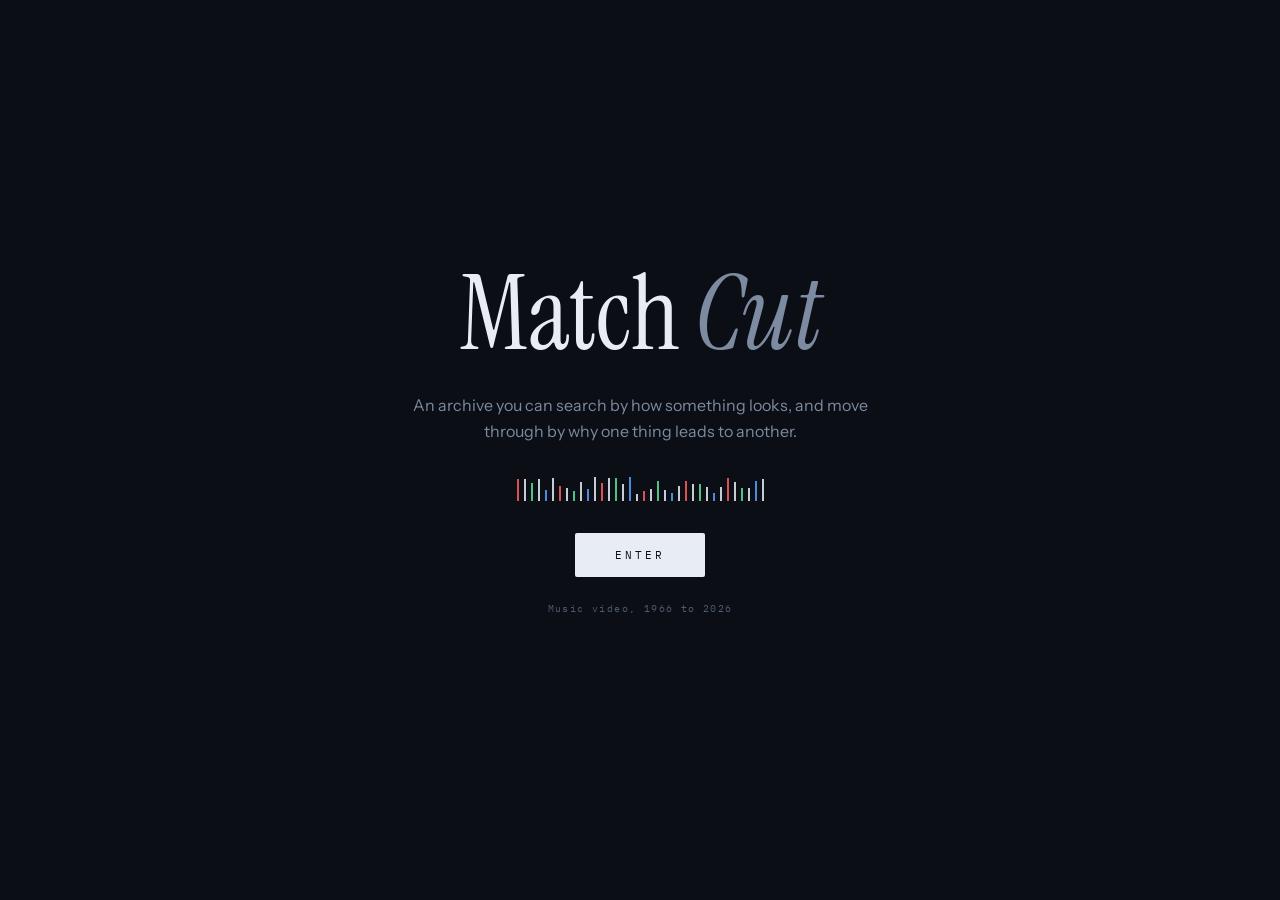
==== commit 2c03028c: "Say what the records button does instead of drawing a circle A filled circle told nobody it was abou" ====
--- a/index.html
+++ b/index.html
@@ -195,7 +195,7 @@
             <button id="tPlay" title="Play or pause" aria-label="Play or pause">&#10074;&#10074;</button>
             <button id="tNext" title="Next video" aria-label="Next video">&#9654;</button>
             <button id="tKeep" title="Keep this one" aria-label="Keep this video">&#9829;</button>
-            <button id="tShop" title="Find the record" aria-label="Find pressings you can buy">&#9673;</button>
+            <button id="tShop" class="wide" title="Find pressings of this you can buy on Discogs">Find the record</button>
           </div>
         </div>
         <div class="facts" id="mFacts"></div>
--- a/styles.css
+++ b/styles.css
@@ -614,3 +614,21 @@
 .rec .p b{font-family:var(--mono);font-size:13px;color:var(--ch-g);font-weight:600}
 .rec .p u{font-family:var(--mono);font-size:9px;color:var(--dimmer);text-decoration:none}
 @media(max-width:1100px){.rec{width:150px}}
+/* links the agent hands you, as something you can press */
+.turn .b a.chip{
+  display:inline-block;font-family:var(--mono);font-size:10.5px;letter-spacing:.1em;
+  text-transform:uppercase;color:var(--room);background:var(--tally);text-decoration:none;
+  padding:3px 9px;border-radius:2px;margin:0 2px;vertical-align:baseline;transition:.15s;
+}
+.turn .b a.chip:hover{background:#ffc84d}
+.turn .b code{font-family:var(--mono);font-size:12px;color:var(--paper);background:var(--panel);padding:1px 5px;border-radius:2px}
+.turn .b b{color:var(--paper);font-weight:600}
+/* an action nobody can guess from a glyph, so it says what it does */
+.transport button.wide{
+  width:auto;padding:0 14px;font-family:var(--mono);font-size:10px;letter-spacing:.15em;
+  text-transform:uppercase;white-space:nowrap;
+}
+.transport button.wide:disabled{opacity:.45}
+@media(max-width:640px){
+  .transport button.wide{font-size:9px;letter-spacing:.1em;padding:0 10px}
+}
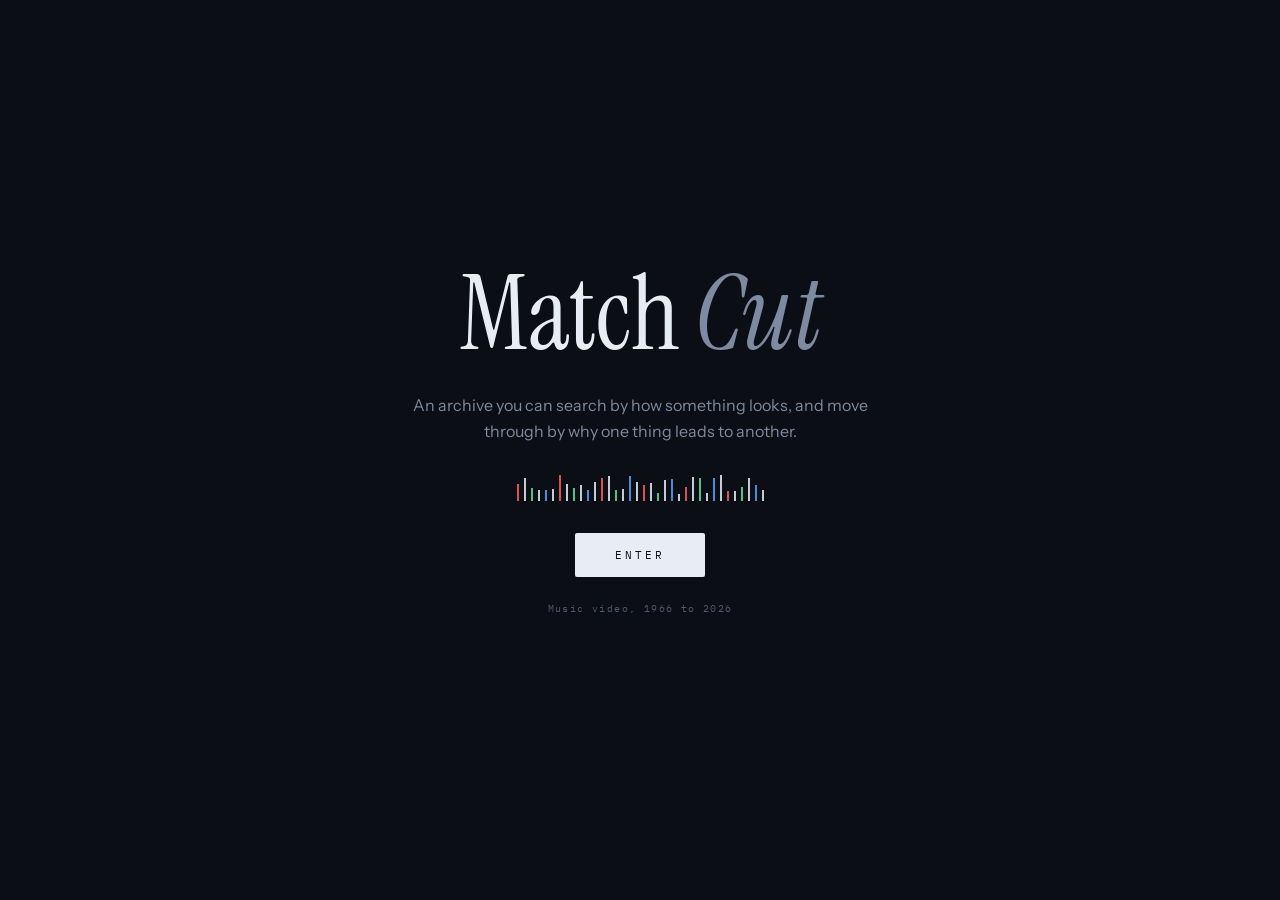
==== commit 620073ee: "Give the collection a place of its own Kept was a strip under the video and nothing else, so a colle" ====
--- a/index.html
+++ b/index.html
@@ -46,6 +46,20 @@
   </div>
 </div>
 
+<!-- The collection -->
+<div class="sheet" id="keptSheet" hidden>
+  <div class="sheet-card" role="dialog" aria-modal="true" aria-labelledby="keptTitle">
+    <button class="sheet-x" id="keptX" aria-label="Close">&times;</button>
+    <h2 id="keptTitle">Kept</h2>
+    <p class="sheet-lede" id="keptLede"></p>
+    <div class="kept-actions" id="keptActions" hidden>
+      <button class="sheet-go" id="playAllKept">Play all</button>
+      <button class="ghost" id="shuffleKept">Shuffle</button>
+    </div>
+    <div class="kept-list" id="keptList"></div>
+  </div>
+</div>
+
 <!-- Info, on first entry and from the nav afterwards -->
 <div class="sheet" id="sheet" hidden>
   <div class="sheet-card" role="dialog" aria-modal="true" aria-labelledby="sheetTitle">
@@ -86,7 +100,8 @@
 
     <h3>It remembers you, and only you</h3>
     <p>
-      Keep something and it stays, with the reason you kept it. The agent can read that back:
+      Keep something and it stays, with the reason you kept it. <b>Kept</b> in the top bar opens
+      the collection, and plays the lot as a run whenever you want it. The agent can read that back:
       not just the list, but its <em>shape</em>, the average motion, brightness, warmth and shot
       length of everything you have kept, and the eras and directors you lean toward. Ask what to
       watch and it answers from your own collection rather than from what is popular.
@@ -164,6 +179,7 @@
       <span><b id="cEdges">49,753</b> connections</span>
       <span><b>1966</b>–<b>2026</b></span>
     </div>
+    <button class="keptbtn" id="keptBtn" title="Everything you have kept">Kept<i id="keptBadge">0</i></button>
     <button class="radio" id="radio" aria-pressed="false" title="Let the agent keep choosing what plays next, and say why each time"><i></i><span>Keep it going</span></button>
     <button class="info" id="info" aria-label="About this project" title="About this project">i</button>
     <div class="tally" id="tally" data-state="off"><i></i><span id="tallyText">No agent</span></div>
--- a/styles.css
+++ b/styles.css
@@ -632,3 +632,54 @@
 @media(max-width:640px){
   .transport button.wide{font-size:9px;letter-spacing:.1em;padding:0 10px}
 }
+
+/* ------------------------------------------------------- the collection -- */
+.keptbtn{
+  margin-left:auto;display:flex;align-items:center;gap:8px;padding:6px 12px;
+  border:1px solid var(--rule-2);border-radius:2px;color:var(--dim);
+  font-family:var(--mono);font-size:9.5px;letter-spacing:.16em;text-transform:uppercase;
+  transition:.15s;flex:0 0 auto;
+}
+.keptbtn i{
+  font-style:normal;font-family:var(--mono);font-size:9.5px;color:var(--room);
+  background:var(--dim);border-radius:9px;padding:1px 6px;min-width:16px;text-align:center;
+  transition:.15s;
+}
+.keptbtn:hover{border-color:var(--paper);color:var(--paper)}
+.keptbtn:hover i{background:var(--paper)}
+.keptbtn[data-any="1"]{border-color:var(--tally);color:var(--tally)}
+.keptbtn[data-any="1"] i{background:var(--tally)}
+.keptbtn:focus-visible{outline:2px solid var(--tally);outline-offset:3px}
+.bar .radio{margin-left:12px}
+
+.kept-actions{display:flex;gap:9px;margin:0 0 26px}
+.sheet-card .ghost{
+  font-family:var(--mono);font-size:10.5px;letter-spacing:.22em;text-transform:uppercase;
+  color:var(--dim);background:none;border:1px solid var(--rule-2);padding:12px 20px;border-radius:2px;
+  transition:.15s;
+}
+.sheet-card .ghost:hover{border-color:var(--tally);color:var(--tally)}
+.kept-list{display:grid;gap:1px;background:var(--rule);border:1px solid var(--rule)}
+.krow{
+  display:grid;grid-template-columns:64px 1fr auto;gap:13px;align-items:center;
+  background:var(--panel);padding:11px 13px;
+}
+.krow img{width:64px;height:36px;object-fit:cover;background:var(--panel-2);border-radius:2px}
+.krow .n{min-width:0}
+.krow .n b{display:block;font-size:14px;font-weight:500;color:var(--paper);
+  white-space:nowrap;overflow:hidden;text-overflow:ellipsis}
+.krow .n span{display:block;font-size:12.5px;color:var(--dim);
+  white-space:nowrap;overflow:hidden;text-overflow:ellipsis}
+.krow .n em{display:block;font-family:var(--mono);font-size:10px;color:var(--tally);
+  font-style:normal;margin-top:4px}
+.krow .act{display:flex;gap:6px}
+.krow .act button{
+  width:30px;height:30px;border:1px solid var(--rule-2);border-radius:2px;color:var(--dim);
+  font-size:11px;transition:.15s;
+}
+.krow .act button:hover{border-color:var(--tally);color:var(--tally)}
+@media(max-width:640px){
+  .keptbtn{padding:6px 9px}
+  .krow{grid-template-columns:48px 1fr auto;gap:10px}
+  .krow img{width:48px;height:27px}
+}
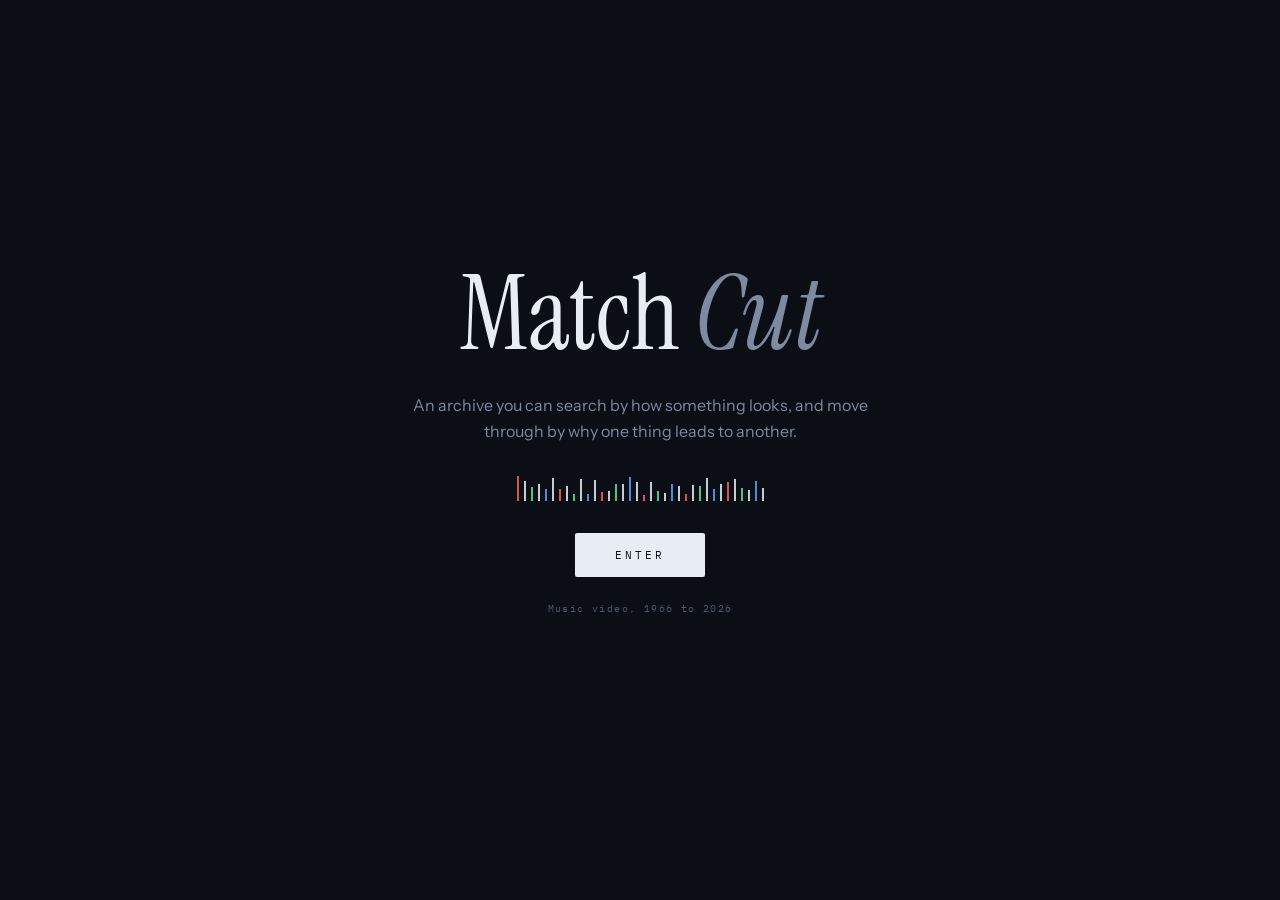
==== commit 7504955c: "Never leave the screen on a dead frame Three faults, all visible in one shot of a blocked video.  No" ====
--- a/index.html
+++ b/index.html
@@ -189,6 +189,10 @@
 
     <div class="stage" id="stage">
       <div id="screen"></div>
+      <div class="dead" id="dead" hidden>
+        <p class="deadwhat" id="deadWhat"></p>
+        <p class="deadhow" id="deadHow"></p>
+      </div>
       <div class="empty" id="empty">
         <h1>Every video in here is described by <em>how it looks</em>, not just what it is called.</h1>
         <div class="starters" id="starters"></div>
--- a/styles.css
+++ b/styles.css
@@ -122,6 +122,16 @@
 }
 
 .stage iframe,.stage #screen{position:absolute;inset:0;width:100%;height:100%;border:0}
+
+/* Sits over the player so the rights holder's error card is never the thing
+   a person is left looking at. */
+.dead{
+  position:absolute;inset:0;z-index:4;display:grid;place-content:center;gap:.5rem;
+  text-align:center;padding:2rem;background:var(--room);
+}
+.dead[hidden]{display:none !important}
+.deadwhat{font-family:var(--serif);font-size:clamp(1rem,2.2vw,1.5rem);color:var(--paper);margin:0}
+.deadhow{font-family:var(--mono);font-size:.75rem;letter-spacing:.04em;color:var(--tally);margin:0}
 
 .empty{
   position:absolute;inset:0;display:flex;flex-direction:column;align-items:center;
